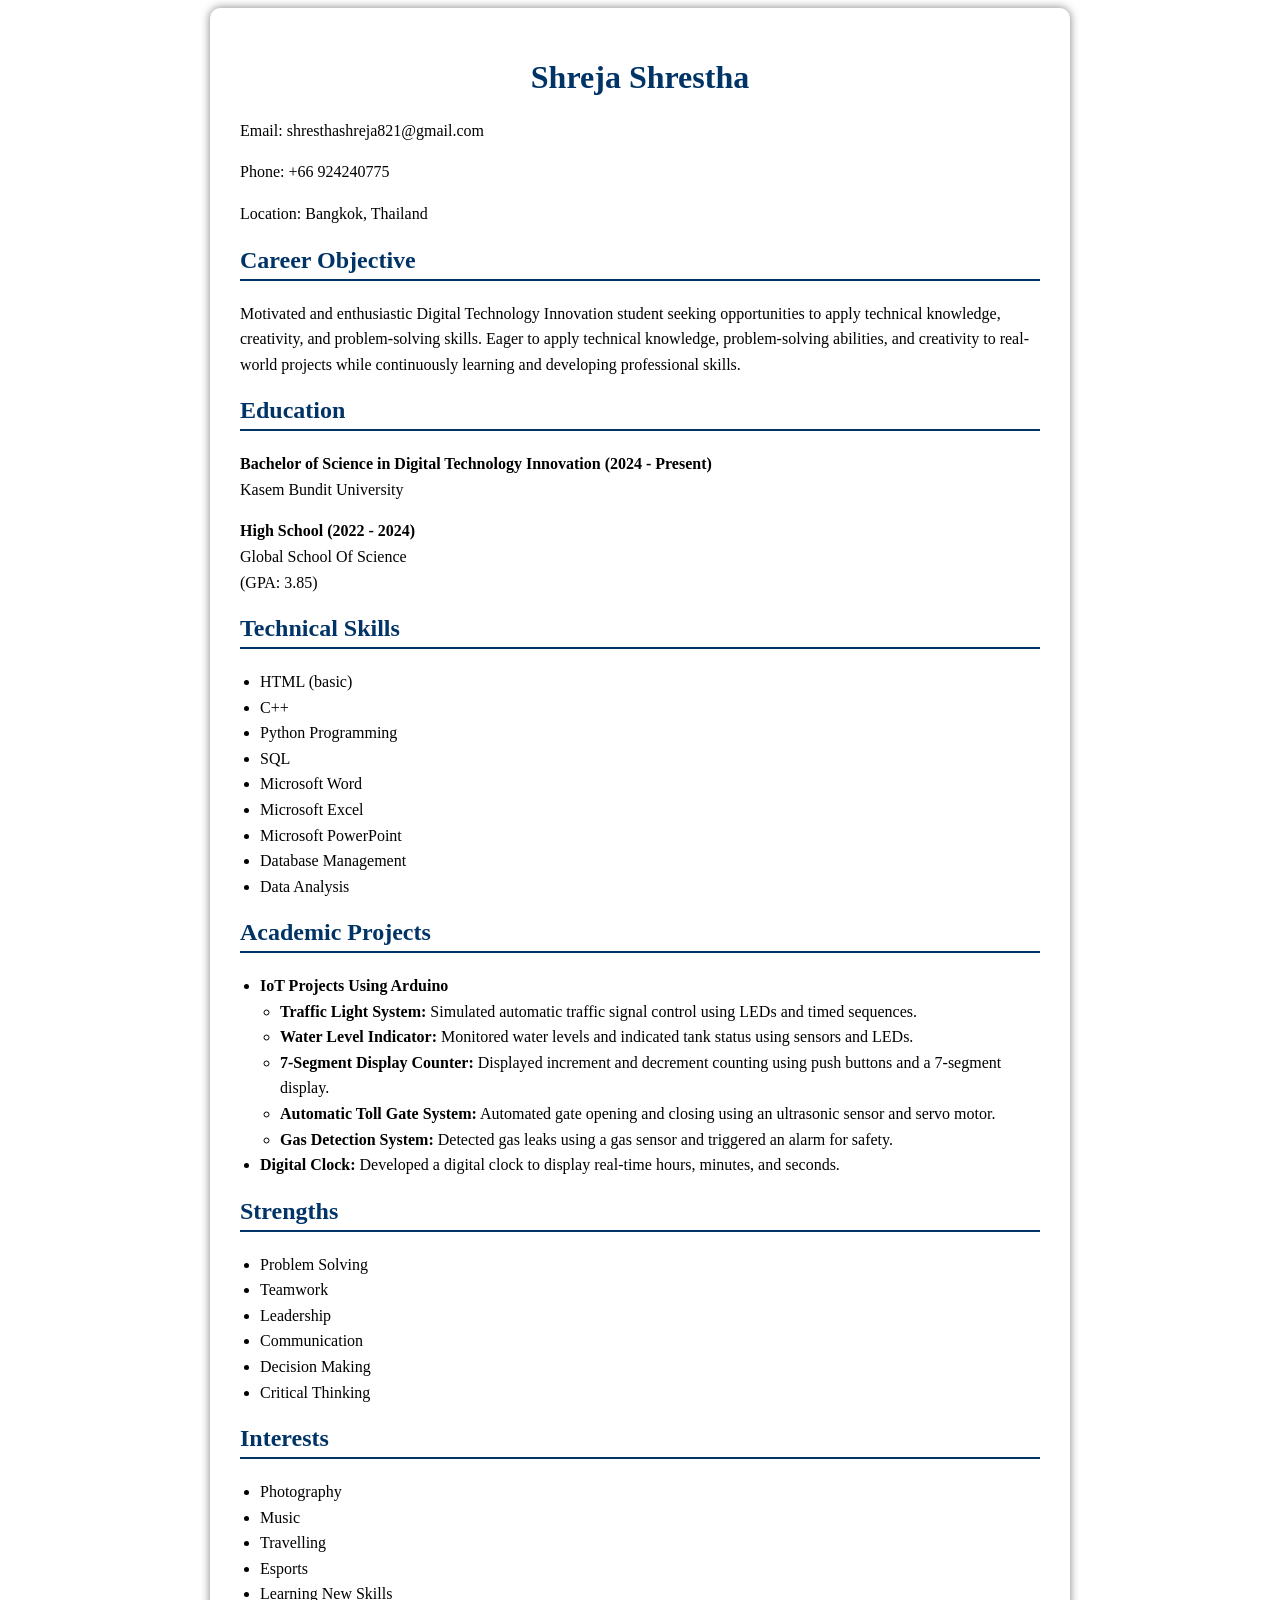
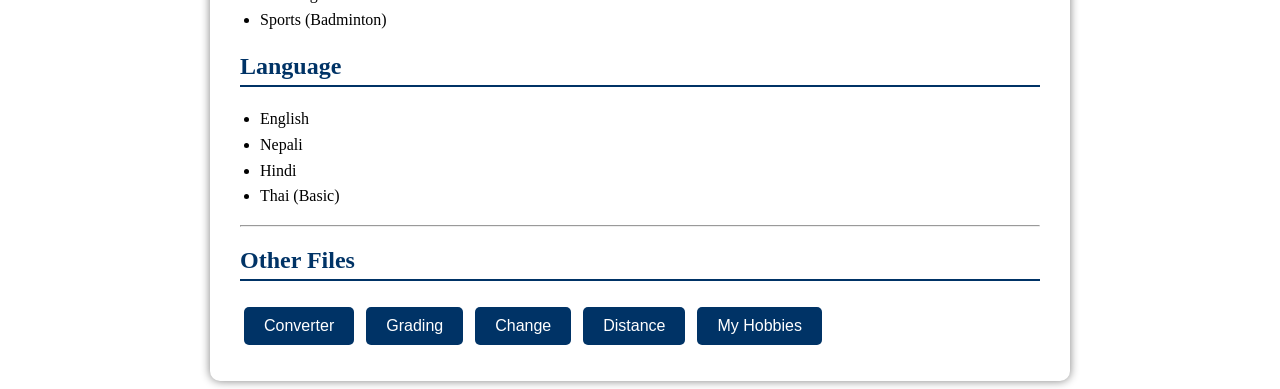
==== index.html @ e1d90c45 "Rename resume.html to index.html" ====
<!DOCTYPE html>
<html>
<head>
    <title>My Resume</title>
    <link rel="stylesheet" href="style.css">
</head>
<body>
<div class="container">
<h1>Shreja Shrestha</h1>
<div class="contact">
<p>Email: shresthashreja821@gmail.com</p>
<p>Phone: +66 924240775</p>
<p>Location: Bangkok, Thailand</p>
</div>
<h2>Career Objective</h2>
<p>Motivated and enthusiastic Digital Technology Innovation student seeking opportunities to apply technical knowledge, creativity, and problem-solving skills. Eager to apply technical knowledge, problem-solving abilities, and creativity to real-world projects while continuously learning and developing professional skills.</p>
<h2>Education</h2>
<p><strong>Bachelor of Science in Digital Technology Innovation (2024 - Present)</strong><br>Kasem Bundit University</p>
<p><strong>High School (2022 - 2024)</strong><br>Global School Of Science <br>(GPA: 3.85)</p>
<h2>Technical Skills</h2>
<ul>
<li>HTML (basic)</li><li>C++</li><li>Python Programming</li><li>SQL</li><li>Microsoft Word</li><li>Microsoft Excel</li><li>Microsoft PowerPoint</li><li>Database Management</li><li>Data Analysis</li>
</ul>
<h2>Academic Projects</h2>
<ul>
<li><strong>IoT Projects Using Arduino</strong>
<ul>
<li><strong>Traffic Light System:</strong> Simulated automatic traffic signal control using LEDs and timed sequences.</li>
<li><strong>Water Level Indicator:</strong> Monitored water levels and indicated tank status using sensors and LEDs.</li>
<li><strong>7-Segment Display Counter:</strong> Displayed increment and decrement counting using push buttons and a 7-segment display.</li>
<li><strong>Automatic Toll Gate System:</strong> Automated gate opening and closing using an ultrasonic sensor and servo motor.</li>
<li><strong>Gas Detection System:</strong> Detected gas leaks using a gas sensor and triggered an alarm for safety.</li>
</ul></li>
<li><strong>Digital Clock:</strong> Developed a digital clock to display real-time hours, minutes, and seconds.</li>
</ul>
<h2>Strengths</h2>
<ul><li>Problem Solving</li><li>Teamwork</li><li>Leadership</li><li>Communication</li><li>Decision Making</li><li>Critical Thinking</li></ul>
<h2>Interests</h2>
<ul><li>Photography</li><li>Music</li><li>Travelling</li><li>Esports</li><li>Learning New Skills</li><li>Sports (Badminton)</li></ul>
<h2>Language</h2>
<ul><li>English</li><li>Nepali</li><li>Hindi</li><li>Thai (Basic)</li></ul>
<hr>
<h2>Other Files</h2>
<div class="file-buttons">
    <button onclick="window.location.href='Converter.html'">Converter</button>
    <button onclick="window.location.href='Grading.html'">Grading</button>
    <button onclick="window.location.href='Change.html'">Change</button>
    <button onclick="window.location.href='Distance.html'">Distance</button>
    <button onclick="window.location.href='hobbies.html'">My Hobbies</button>
</div>
</div>
</body>
</html>
---- style.css ----
hobbies(6).html
File
Distance(5).html
File
Change(5).html
File
resume(4).html
File
style(4).css
File
Grading(6).html
File
Converter(5).html
File
grading(1).css
File
style(2)(2).css
File
can you add back button for allof these files and for each one returns to resume.html and resume.html have buttons to choose other files
Worked for 37s

Done. I fixed the navigation so every page has a Back to Resume button that goes directly to resume.html, instead of relying on browser history. I also corrected the broken button/script placement in several files and updated the resume buttons to open the correct pages. Your original resume already had the right idea with the “Previous Files” section; the filename links just needed to be made consistent.

For example, the original Distance page had duplicate Back buttons and invalid HTML near the bottom, so that has been cleaned up.

You can download everything together here:

Download the complete fixed website ZIP

Or download individual files: 
resume.html, 
hobbies.html, 
Distance.html, 
Change.html, 
Grading.html, 
Converter.html, 
style.css, and 
grading.css.

Keep all these files in the same folder, then open resume.html. From there, you can choose any page, and each page can return to the resume.

<!DOCTYPE html>
<html>
<head>
    <title>My Resume</title>
    <link rel="stylesheet" href="style.css">
</head>
<body>
<div class="container">
<h1>Shreja Shrestha</h1>
<div class="contact">
<p>Email: shresthashreja821@gmail.com</p>
<p>Phone: +66 924240775</p>
<p>Location: Bangkok, Thailand</p>
</div>
<h2>Career Objective</h2>
<p>Motivated and enthusiastic Digital Technology Innovation student seeking opportunities to apply technical knowledge, creativity, and problem-solving skills. Eager to apply technical knowledge, problem-solving abilities, and creativity to real-world projects while continuously learning and developing professional skills.</p>
<h2>Education</h2>
<p><strong>Bachelor of Science in Digital Technology Innovation (2024 - Present)</strong><br>Kasem Bundit University</p>
<p><strong>High School (2022 - 2024)</strong><br>Global School Of Science <br>(GPA: 3.85)</p>
<h2>Technical Skills</h2>
<ul>
<li>HTML (basic)</li><li>C++</li><li>Python Programming</li><li>SQL</li><li>Microsoft Word</li><li>Microsoft Excel</li><li>Microsoft PowerPoint</li><li>Database Management</li><li>Data Analysis</li>
</ul>
<h2>Academic Projects</h2>
<ul>
<li><strong>IoT Projects Using Arduino</strong>
<ul>
<li><strong>Traffic Light System:</strong> Simulated automatic traffic signal control using LEDs and timed sequences.</li>
<li><strong>Water Level Indicator:</strong> Monitored water levels and indicated tank status using sensors and LEDs.</li>
<li><strong>7-Segment Display Counter:</strong> Displayed increment and decrement counting using push buttons and a 7-segment display.</li>
<li><strong>Automatic Toll Gate System:</strong> Automated gate opening and closing using an ultrasonic sensor and servo motor.</li>
<li><strong>Gas Detection System:</strong> Detected gas leaks using a gas sensor and triggered an alarm for safety.</li>
</ul></li>
<li><strong>Digital Clock:</strong> Developed a digital clock to display real-time hours, minutes, and seconds.</li>
</ul>
<h2>Strengths</h2>
<ul><li>Problem Solving</li><li>Teamwork</li><li>Leadership</li><li>Communication</li><li>Decision Making</li><li>Critical Thinking</li></ul>
<h2>Interests</h2>
<ul><li>Photography</li><li>Music</li><li>Travelling</li><li>Esports</li><li>Learning New Skills</li><li>Sports (Badminton)</li></ul>
<h2>Language</h2>
<ul><li>English</li><li>Nepali</li><li>Hindi</li><li>Thai (Basic)</li></ul>
<hr>
<h2>Other Files</h2>
<div class="file-buttons">
    <button onclick="window.location.href='Converter.html'">Converter</button>
    <button onclick="window.location.href='Grading.html'">Grading</button>
    <button onclick="window.location.href='Change.html'">Change Calculator</button>
    <button onclick="window.location.href='Distance.html'">Distance Calculator</button>
    <button onclick="window.location.href='hobbies.html'">My Hobbies</button>
</div>
</div>
</body>
</html>
<!DOCTYPE html>
<html>
<head>
    <title>My Hobbies</title>
    <link rel="stylesheet" href="style.css">
</head>
<body>
<div class="container">
    <h1>My Hobbies</h1>

    <p>
    Outside of my academic studies, I enjoy spending my free time on activities that help me
    stay creative, active, and continuously learn new things. My hobbies allow me to develop
    valuable personal skills such as patience, creativity, and problem-solving.
    </p>

    <h2>Photography</h2>
    <p>
    I enjoy capturing beautiful landscapes, city lights, nature, and memorable moments with
    friends and family. It helps me improve my creativity, observation skills, and attention
    to detail.
    </p>

    <h2>Music</h2>
    <p>
    Listening to music is a part of my daily routine. Different genres of music help me
    relax, reduce stress, and stay motivated while studying or completing assignments.
    It also helps improve my concentration and productivity.
    </p>

    <h2>Esports & Gaming</h2>
    <p>
    I enjoy playing online games with friends. Multiplayer games improve my
    communication, teamwork, strategic thinking, and quick decision-making skills.
    They also teach me how to work effectively under pressure.
    </p>

    <h2>Sports - Badminton</h2>
    <p>
    Playing badminton helps me stay physically active and maintain a healthy lifestyle.
    It improves my fitness, reflexes, coordination, and discipline.
    </p>

    <button onclick="window.location.href='resume.html'">Back to Resume</button>
</div>
</body>
</html>
<!DOCTYPE html>
<html>
<head>
    <title>Distance from University</title>
    <link rel="stylesheet" href="style.css">
    <style>
        .small-container{width:400px;margin:80px auto;background:white;padding:20px;border-radius:10px;box-shadow:0 0 10px gray;text-align:center;}
        .small-container input{width:90%;padding:10px;margin:10px 0;font-size:16px;border:1px solid #ccc;border-radius:5px;}
        #result{margin-top:20px;font-size:20px;font-weight:bold;color:#003366;}
    </style>
    <script>
        function calculateDistance(){
            var x = document.getElementById("x").value;
            var y = document.getElementById("y").value;
            if(x === "" || y === ""){
                alert("Please enter both X and Y coordinates.");
                return;
            }
            if(isNaN(x) || isNaN(y)){
                alert("Please enter valid numbers.");
                return;
            }
            x = Number(x);
            y = Number(y);
            var distance = Math.sqrt((x*x) + (y*y));
            document.getElementById("result").innerHTML = "Distance from University = " + distance.toFixed(2) + " km";
        }
    </script>
</head>
<body>
<div class="small-container">
    <h2>Distance from University</h2>
    <p>Enter your X and Y coordinates.</p>
    <input type="number" id="x" placeholder="Enter X Coordinate">
    <input type="number" id="y" placeholder="Enter Y Coordinate">
    <br>
    <button onclick="calculateDistance()">Calculate Distance</button>
    <button onclick="window.location.href='resume.html'">Back to Resume</button>
    <p id="result"></p>
</div>
</body>
</html>
<!DOCTYPE html>
<html>
<head>
    <title>Change Calculator</title>
    <link rel="stylesheet" href="style.css">
    <style>
        .small-container{width:500px;margin:80px auto;background:white;padding:30px;border-radius:10px;box-shadow:0 0 10px gray;}
        input{padding:10px;font-size:16px;margin:5px;}
        #result{margin-top:20px;font-size:18px;color:#333;}
    </style>
</head>
<body>
<div class="small-container">
    <h2>Change Calculator</h2>
    <label>Enter Amount:</label>
    <input type="number" id="amount" min="1">
    <button onclick="calculate()">Calculate</button>
    <div id="result"></div>
    <button onclick="window.location.href='resume.html'">Back to Resume</button>
</div>
<script>
function calculate(){
    let amount = parseInt(document.getElementById("amount").value);
    if(isNaN(amount) || amount < 1){
        document.getElementById("result").innerHTML = "Please enter a valid amount.";
        return;
    }
    let money = [1000,500,100,50,20,10,5,2,1];
    let names = ["$1000 note","$500 note","$100 note","$50 note","$20 note","$10 coin","$5 coin","$2 coin","$1 coin"];
    let output = "<h3>Change</h3>";
    for(let i=0; i<money.length; i++){
        let count = Math.floor(amount / money[i]);
        if(count > 0){
            output += names[i] + " : " + count + "<br>";
            amount = amount % money[i];
        }
    }
    document.getElementById("result").innerHTML = output;
}
</script>
</body>
</html>
<!DOCTYPE html>
<html>
<head>
    <title>Grading</title>
    <link rel="stylesheet" href="style.css">
    <link rel="stylesheet" href="grading.css">
</head>
<body>
<div class="box">
    <h2>Calculate Grade</h2>
    <label>Enter Score:</label>
    <input type="number" id="score" min="0" max="100">
    <button onclick="calculateGrade()">Submit</button>
    <p id="result"></p>
    <button onclick="window.location.href='resume.html'">Back to Resume</button>
</div>
<script>
function calculateGrade(){
    let scoreValue = document.getElementById("score").value;
    let result = document.getElementById("result");
    if(scoreValue === ""){
        result.innerHTML = "Please enter a score.";
        return;
    }
    let score = Number(scoreValue);
    if(score < 0 || score > 100){
        result.innerHTML = "Please enter a score between 0 and 100.";
        return;
    }
    let grade;
    if(score >= 80) grade = "A";
    else if(score >= 70) grade = "B";
    else if(score >= 60) grade = "C";
    else if(score >= 50) grade = "D";
    else grade = "F";
    result.innerHTML = "You got an " + grade + "!";
}
</script>
</body>
</html>
<!DOCTYPE html>
<html>
<head>
    <title>Weight Converter</title>
    <link rel="stylesheet" href="style.css">
</head>
<body>
<div class="container">
    <h2>Weight Converter</h2>
    <label>Enter Weight:</label>
    <input type="number" id="weight"><br><br>
    <select id="unit">
        <option value="kgToG">Kilogram to Gram</option>
        <option value="gToKg">Gram to Kilogram</option>
        <option value="kgToLb">Kilogram to Pound</option>
        <option value="lbToKg">Pound to Kilogram</option>
    </select>
    <br><br>
    <button onclick="convert()">Convert</button>
    <h3 id="result"></h3>
    <button onclick="window.location.href='resume.html'">Back to Resume</button>
</div>
<script>
function convert(){
    let weight = Number(document.getElementById("weight").value);
    let unit = document.getElementById("unit").value;
    let answer;
    if(unit === "kgToG") answer = weight * 1000 + " g";
    else if(unit === "gToKg") answer = weight / 1000 + " kg";
    else if(unit === "kgToLb") answer = (weight * 2.205).toFixed(2) + " lb";
    else if(unit === "lbToKg") answer = (weight / 2.205).toFixed(2) + " kg";
    document.getElementById("result").innerHTML = "Result: " + answer;
}
</script>
</body>
</html>
resume.html
HTML
hobbies.html
HTML
Distance.html
HTML
Change.html
HTML
Grading.html
HTML
Converter.html
HTML
style.css
Code
grading.css
Code
Show less
one more change all of the files connects to one css file
Worked for 15s

Yes. I changed it so all 6 HTML files now connect to only one CSS file: style.css.

Each page now uses:

<link rel="stylesheet" href="style.css">

I also moved the separate styling from grading.css and the internal <style> sections into the shared style.css.

Download the updated complete website

The folder now only needs:
resume.html, hobbies.html, Distance.html, Change.html, Grading.html, Converter.html, and style.css.

Keep all 7 files in the same folder and open resume.html.

css file

Here is the single CSS file for all the HTML pages:

Download style.css

Keep style.css in the same folder as all your HTML files.

style.css
Code

style.css
body{
    font-family: "Times New Roman", serif;
    background-color:#f4f4f4;
    margin:0;
    padding:20px;
}

.container{
    width:800px;
    margin:auto;
    background:white;
    padding:30px;
    border-radius:10px;
    box-shadow:0 0 10px gray;
}

h1{
    text-align:center;
    color:#003366;
}

h2{
    color:#003366;
    border-bottom:2px solid #003366;
    padding-bottom:5px;
}

p, li{
    font-size:16px;
    line-height:1.6;
}

ul{
    padding-left:20px;
}

.contact{
    text-align:left;
    margin-bottom:20px;
}

nav {
    text-align: left;
    margin: 20px 0;
}

nav a {
    display: inline-block;
    padding: 10px 20px;
    background-color: #2c3e50;
    color: white;
    text-decoration: none;
    border-radius: 5px;
    transition: background-color 0.3s;
}

nav a:hover {
    background-color: #1a252f;
}
button {
    display: inline-block;
    padding: 10px 20px;
    margin: 6px 4px;
    background-color: #003366;
    color: white;
    border: none;
    border-radius: 5px;
    cursor: pointer;
    font-size: 16px;
}
button:hover { background-color: #001f40; }
.file-buttons { margin-top: 10px; }
select, input { max-width: 100%; }

style.css
body{
    font-family: "Times New Roman", serif;
    background-color:#f4f4f4;
    margin:0;
    padding:20px;
}

.container{
    width:800px;
    margin:auto;
    background:white;
    padding:30px;
    border-radius:10px;
    box-shadow:0 0 10px gray;
}

h1{
    text-align:center;
    color:#003366;
}

h2{
    color:#003366;
    border-bottom:2px solid #003366;
    padding-bottom:5px;
}

p, li{
    font-size:16px;
    line-height:1.6;
}

ul{
    padding-left:20px;
}

.contact{
    text-align:left;
    margin-bottom:20px;
}

nav {
    text-align: left;
    margin: 20px 0;
}

nav a {
    display: inline-block;
    padding: 10px 20px;
    background-color: #2c3e50;
    color: white;
    text-decoration: none;
    border-radius: 5px;
    transition: background-color 0.3s;
}

nav a:hover {
    background-color: #1a252f;
}
button {
    display: inline-block;
    padding: 10px 20px;
    margin: 6px 4px;
    background-color: #003366;
    color: white;
    border: none;
    border-radius: 5px;
    cursor: pointer;
    font-size: 16px;
}
button:hover { background-color: #001f40; }
.file-buttons { margin-top: 10px; }
select, input { max-width: 100%; }

.converter-buttons {
    display: flex;
    gap: 15px;
    align-items: center;
}

.grading-buttons {
    display: flex;
    gap: 15px;
    align-items: center;
    margin-top: 20px;
}

.small-container {
    width: 500px;
    margin: 80px auto;
    background: white;
    padding: 30px;
    border-radius: 10px;
    box-shadow: 0 0 10px gray;
}

.small-container input {
    padding: 10px;
    font-size: 16px;
    margin: 5px;
}

.small-container #result {
    margin-top: 20px;
    font-size: 18px;
    color: #333;
}

.change-buttons {
    display: flex;
    gap: 15px;
    align-items: center;
    margin-top: 20px;
}
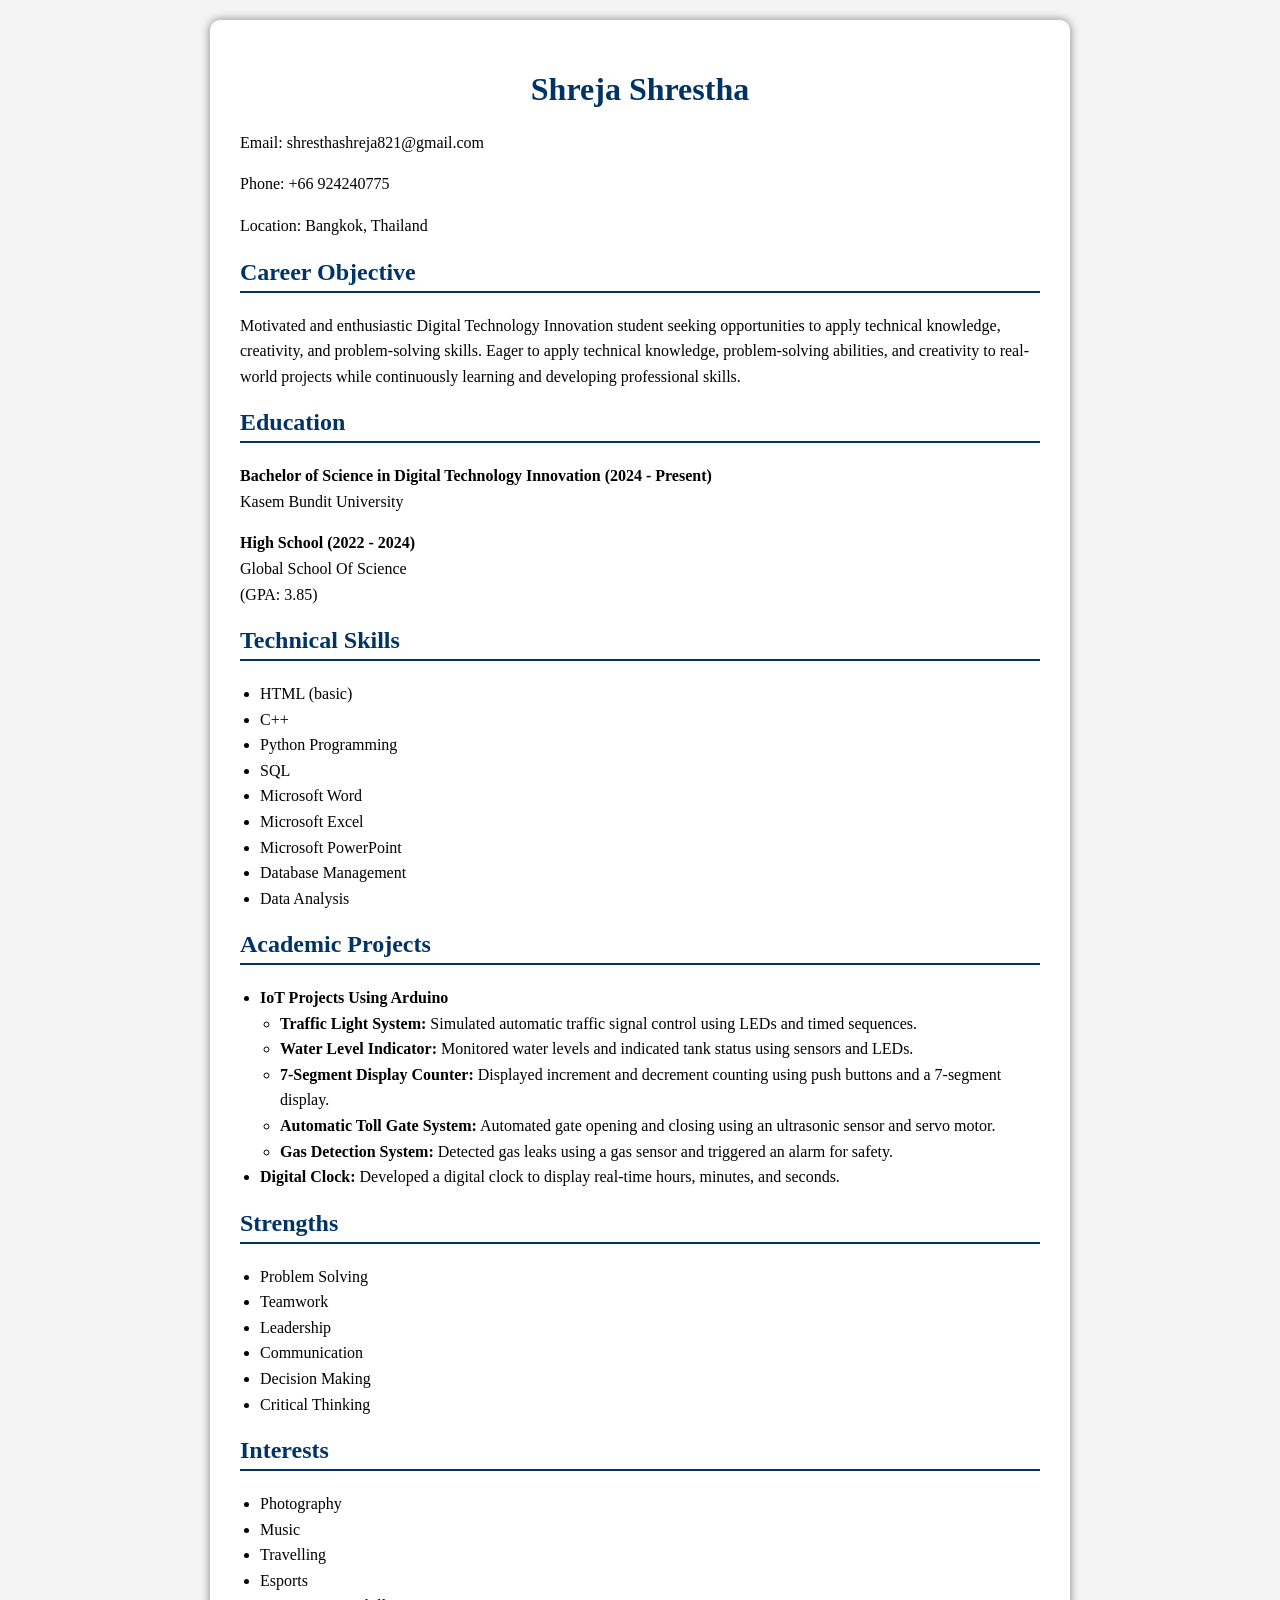
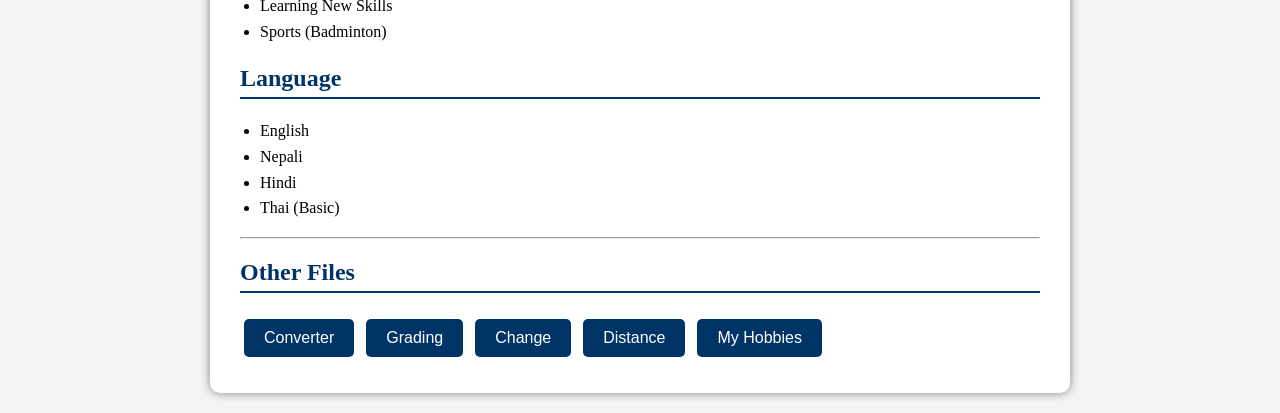
==== commit d27957e6: "Add files via upload" ====
--- a/index.html
+++ b/index.html
@@ -3,6 +3,9 @@
 <head>
     <title>My Resume</title>
     <link rel="stylesheet" href="style.css">
+   <link rel="manifest" href="manifest.json">
+   <meta name="theme-color" content="#4A148C">
+   <meta name="viewport" content="width=device-width, initial-scale=1.0">
 </head>
 <body>
 <div class="container">
@@ -49,5 +52,18 @@
     <button onclick="window.location.href='hobbies.html'">My Hobbies</button>
 </div>
 </div>
+<script>
+if ("serviceWorker" in navigator) {
+    window.addEventListener("load", function () {
+        navigator.serviceWorker.register("/Shreja/service-worker.js")
+        .then(function () {
+            console.log("Service Worker Registered");
+        })
+        .catch(function (error) {
+            console.log("Service Worker registration failed:", error);
+        });
+    });
+}
+</script>
 </body>
-</html>
+</html>
--- a/style.css
+++ b/style.css
@@ -1,351 +1,3 @@
-hobbies(6).html
-File
-Distance(5).html
-File
-Change(5).html
-File
-resume(4).html
-File
-style(4).css
-File
-Grading(6).html
-File
-Converter(5).html
-File
-grading(1).css
-File
-style(2)(2).css
-File
-can you add back button for allof these files and for each one returns to resume.html and resume.html have buttons to choose other files
-Worked for 37s
-
-Done. I fixed the navigation so every page has a Back to Resume button that goes directly to resume.html, instead of relying on browser history. I also corrected the broken button/script placement in several files and updated the resume buttons to open the correct pages. Your original resume already had the right idea with the “Previous Files” section; the filename links just needed to be made consistent.
-
-For example, the original Distance page had duplicate Back buttons and invalid HTML near the bottom, so that has been cleaned up.
-
-You can download everything together here:
-
-Download the complete fixed website ZIP
-
-Or download individual files: 
-resume.html, 
-hobbies.html, 
-Distance.html, 
-Change.html, 
-Grading.html, 
-Converter.html, 
-style.css, and 
-grading.css.
-
-Keep all these files in the same folder, then open resume.html. From there, you can choose any page, and each page can return to the resume.
-
-<!DOCTYPE html>
-<html>
-<head>
-    <title>My Resume</title>
-    <link rel="stylesheet" href="style.css">
-</head>
-<body>
-<div class="container">
-<h1>Shreja Shrestha</h1>
-<div class="contact">
-<p>Email: shresthashreja821@gmail.com</p>
-<p>Phone: +66 924240775</p>
-<p>Location: Bangkok, Thailand</p>
-</div>
-<h2>Career Objective</h2>
-<p>Motivated and enthusiastic Digital Technology Innovation student seeking opportunities to apply technical knowledge, creativity, and problem-solving skills. Eager to apply technical knowledge, problem-solving abilities, and creativity to real-world projects while continuously learning and developing professional skills.</p>
-<h2>Education</h2>
-<p><strong>Bachelor of Science in Digital Technology Innovation (2024 - Present)</strong><br>Kasem Bundit University</p>
-<p><strong>High School (2022 - 2024)</strong><br>Global School Of Science <br>(GPA: 3.85)</p>
-<h2>Technical Skills</h2>
-<ul>
-<li>HTML (basic)</li><li>C++</li><li>Python Programming</li><li>SQL</li><li>Microsoft Word</li><li>Microsoft Excel</li><li>Microsoft PowerPoint</li><li>Database Management</li><li>Data Analysis</li>
-</ul>
-<h2>Academic Projects</h2>
-<ul>
-<li><strong>IoT Projects Using Arduino</strong>
-<ul>
-<li><strong>Traffic Light System:</strong> Simulated automatic traffic signal control using LEDs and timed sequences.</li>
-<li><strong>Water Level Indicator:</strong> Monitored water levels and indicated tank status using sensors and LEDs.</li>
-<li><strong>7-Segment Display Counter:</strong> Displayed increment and decrement counting using push buttons and a 7-segment display.</li>
-<li><strong>Automatic Toll Gate System:</strong> Automated gate opening and closing using an ultrasonic sensor and servo motor.</li>
-<li><strong>Gas Detection System:</strong> Detected gas leaks using a gas sensor and triggered an alarm for safety.</li>
-</ul></li>
-<li><strong>Digital Clock:</strong> Developed a digital clock to display real-time hours, minutes, and seconds.</li>
-</ul>
-<h2>Strengths</h2>
-<ul><li>Problem Solving</li><li>Teamwork</li><li>Leadership</li><li>Communication</li><li>Decision Making</li><li>Critical Thinking</li></ul>
-<h2>Interests</h2>
-<ul><li>Photography</li><li>Music</li><li>Travelling</li><li>Esports</li><li>Learning New Skills</li><li>Sports (Badminton)</li></ul>
-<h2>Language</h2>
-<ul><li>English</li><li>Nepali</li><li>Hindi</li><li>Thai (Basic)</li></ul>
-<hr>
-<h2>Other Files</h2>
-<div class="file-buttons">
-    <button onclick="window.location.href='Converter.html'">Converter</button>
-    <button onclick="window.location.href='Grading.html'">Grading</button>
-    <button onclick="window.location.href='Change.html'">Change Calculator</button>
-    <button onclick="window.location.href='Distance.html'">Distance Calculator</button>
-    <button onclick="window.location.href='hobbies.html'">My Hobbies</button>
-</div>
-</div>
-</body>
-</html>
-<!DOCTYPE html>
-<html>
-<head>
-    <title>My Hobbies</title>
-    <link rel="stylesheet" href="style.css">
-</head>
-<body>
-<div class="container">
-    <h1>My Hobbies</h1>
-
-    <p>
-    Outside of my academic studies, I enjoy spending my free time on activities that help me
-    stay creative, active, and continuously learn new things. My hobbies allow me to develop
-    valuable personal skills such as patience, creativity, and problem-solving.
-    </p>
-
-    <h2>Photography</h2>
-    <p>
-    I enjoy capturing beautiful landscapes, city lights, nature, and memorable moments with
-    friends and family. It helps me improve my creativity, observation skills, and attention
-    to detail.
-    </p>
-
-    <h2>Music</h2>
-    <p>
-    Listening to music is a part of my daily routine. Different genres of music help me
-    relax, reduce stress, and stay motivated while studying or completing assignments.
-    It also helps improve my concentration and productivity.
-    </p>
-
-    <h2>Esports & Gaming</h2>
-    <p>
-    I enjoy playing online games with friends. Multiplayer games improve my
-    communication, teamwork, strategic thinking, and quick decision-making skills.
-    They also teach me how to work effectively under pressure.
-    </p>
-
-    <h2>Sports - Badminton</h2>
-    <p>
-    Playing badminton helps me stay physically active and maintain a healthy lifestyle.
-    It improves my fitness, reflexes, coordination, and discipline.
-    </p>
-
-    <button onclick="window.location.href='resume.html'">Back to Resume</button>
-</div>
-</body>
-</html>
-<!DOCTYPE html>
-<html>
-<head>
-    <title>Distance from University</title>
-    <link rel="stylesheet" href="style.css">
-    <style>
-        .small-container{width:400px;margin:80px auto;background:white;padding:20px;border-radius:10px;box-shadow:0 0 10px gray;text-align:center;}
-        .small-container input{width:90%;padding:10px;margin:10px 0;font-size:16px;border:1px solid #ccc;border-radius:5px;}
-        #result{margin-top:20px;font-size:20px;font-weight:bold;color:#003366;}
-    </style>
-    <script>
-        function calculateDistance(){
-            var x = document.getElementById("x").value;
-            var y = document.getElementById("y").value;
-            if(x === "" || y === ""){
-                alert("Please enter both X and Y coordinates.");
-                return;
-            }
-            if(isNaN(x) || isNaN(y)){
-                alert("Please enter valid numbers.");
-                return;
-            }
-            x = Number(x);
-            y = Number(y);
-            var distance = Math.sqrt((x*x) + (y*y));
-            document.getElementById("result").innerHTML = "Distance from University = " + distance.toFixed(2) + " km";
-        }
-    </script>
-</head>
-<body>
-<div class="small-container">
-    <h2>Distance from University</h2>
-    <p>Enter your X and Y coordinates.</p>
-    <input type="number" id="x" placeholder="Enter X Coordinate">
-    <input type="number" id="y" placeholder="Enter Y Coordinate">
-    <br>
-    <button onclick="calculateDistance()">Calculate Distance</button>
-    <button onclick="window.location.href='resume.html'">Back to Resume</button>
-    <p id="result"></p>
-</div>
-</body>
-</html>
-<!DOCTYPE html>
-<html>
-<head>
-    <title>Change Calculator</title>
-    <link rel="stylesheet" href="style.css">
-    <style>
-        .small-container{width:500px;margin:80px auto;background:white;padding:30px;border-radius:10px;box-shadow:0 0 10px gray;}
-        input{padding:10px;font-size:16px;margin:5px;}
-        #result{margin-top:20px;font-size:18px;color:#333;}
-    </style>
-</head>
-<body>
-<div class="small-container">
-    <h2>Change Calculator</h2>
-    <label>Enter Amount:</label>
-    <input type="number" id="amount" min="1">
-    <button onclick="calculate()">Calculate</button>
-    <div id="result"></div>
-    <button onclick="window.location.href='resume.html'">Back to Resume</button>
-</div>
-<script>
-function calculate(){
-    let amount = parseInt(document.getElementById("amount").value);
-    if(isNaN(amount) || amount < 1){
-        document.getElementById("result").innerHTML = "Please enter a valid amount.";
-        return;
-    }
-    let money = [1000,500,100,50,20,10,5,2,1];
-    let names = ["$1000 note","$500 note","$100 note","$50 note","$20 note","$10 coin","$5 coin","$2 coin","$1 coin"];
-    let output = "<h3>Change</h3>";
-    for(let i=0; i<money.length; i++){
-        let count = Math.floor(amount / money[i]);
-        if(count > 0){
-            output += names[i] + " : " + count + "<br>";
-            amount = amount % money[i];
-        }
-    }
-    document.getElementById("result").innerHTML = output;
-}
-</script>
-</body>
-</html>
-<!DOCTYPE html>
-<html>
-<head>
-    <title>Grading</title>
-    <link rel="stylesheet" href="style.css">
-    <link rel="stylesheet" href="grading.css">
-</head>
-<body>
-<div class="box">
-    <h2>Calculate Grade</h2>
-    <label>Enter Score:</label>
-    <input type="number" id="score" min="0" max="100">
-    <button onclick="calculateGrade()">Submit</button>
-    <p id="result"></p>
-    <button onclick="window.location.href='resume.html'">Back to Resume</button>
-</div>
-<script>
-function calculateGrade(){
-    let scoreValue = document.getElementById("score").value;
-    let result = document.getElementById("result");
-    if(scoreValue === ""){
-        result.innerHTML = "Please enter a score.";
-        return;
-    }
-    let score = Number(scoreValue);
-    if(score < 0 || score > 100){
-        result.innerHTML = "Please enter a score between 0 and 100.";
-        return;
-    }
-    let grade;
-    if(score >= 80) grade = "A";
-    else if(score >= 70) grade = "B";
-    else if(score >= 60) grade = "C";
-    else if(score >= 50) grade = "D";
-    else grade = "F";
-    result.innerHTML = "You got an " + grade + "!";
-}
-</script>
-</body>
-</html>
-<!DOCTYPE html>
-<html>
-<head>
-    <title>Weight Converter</title>
-    <link rel="stylesheet" href="style.css">
-</head>
-<body>
-<div class="container">
-    <h2>Weight Converter</h2>
-    <label>Enter Weight:</label>
-    <input type="number" id="weight"><br><br>
-    <select id="unit">
-        <option value="kgToG">Kilogram to Gram</option>
-        <option value="gToKg">Gram to Kilogram</option>
-        <option value="kgToLb">Kilogram to Pound</option>
-        <option value="lbToKg">Pound to Kilogram</option>
-    </select>
-    <br><br>
-    <button onclick="convert()">Convert</button>
-    <h3 id="result"></h3>
-    <button onclick="window.location.href='resume.html'">Back to Resume</button>
-</div>
-<script>
-function convert(){
-    let weight = Number(document.getElementById("weight").value);
-    let unit = document.getElementById("unit").value;
-    let answer;
-    if(unit === "kgToG") answer = weight * 1000 + " g";
-    else if(unit === "gToKg") answer = weight / 1000 + " kg";
-    else if(unit === "kgToLb") answer = (weight * 2.205).toFixed(2) + " lb";
-    else if(unit === "lbToKg") answer = (weight / 2.205).toFixed(2) + " kg";
-    document.getElementById("result").innerHTML = "Result: " + answer;
-}
-</script>
-</body>
-</html>
-resume.html
-HTML
-hobbies.html
-HTML
-Distance.html
-HTML
-Change.html
-HTML
-Grading.html
-HTML
-Converter.html
-HTML
-style.css
-Code
-grading.css
-Code
-Show less
-one more change all of the files connects to one css file
-Worked for 15s
-
-Yes. I changed it so all 6 HTML files now connect to only one CSS file: style.css.
-
-Each page now uses:
-
-<link rel="stylesheet" href="style.css">
-
-I also moved the separate styling from grading.css and the internal <style> sections into the shared style.css.
-
-Download the updated complete website
-
-The folder now only needs:
-resume.html, hobbies.html, Distance.html, Change.html, Grading.html, Converter.html, and style.css.
-
-Keep all 7 files in the same folder and open resume.html.
-
-css file
-
-Here is the single CSS file for all the HTML pages:
-
-Download style.css
-
-Keep style.css in the same folder as all your HTML files.
-
-style.css
-Code
-
-style.css
 body{
     font-family: "Times New Roman", serif;
     background-color:#f4f4f4;
@@ -534,4 +186,4 @@
     gap: 15px;
     align-items: center;
     margin-top: 20px;
-}+}
